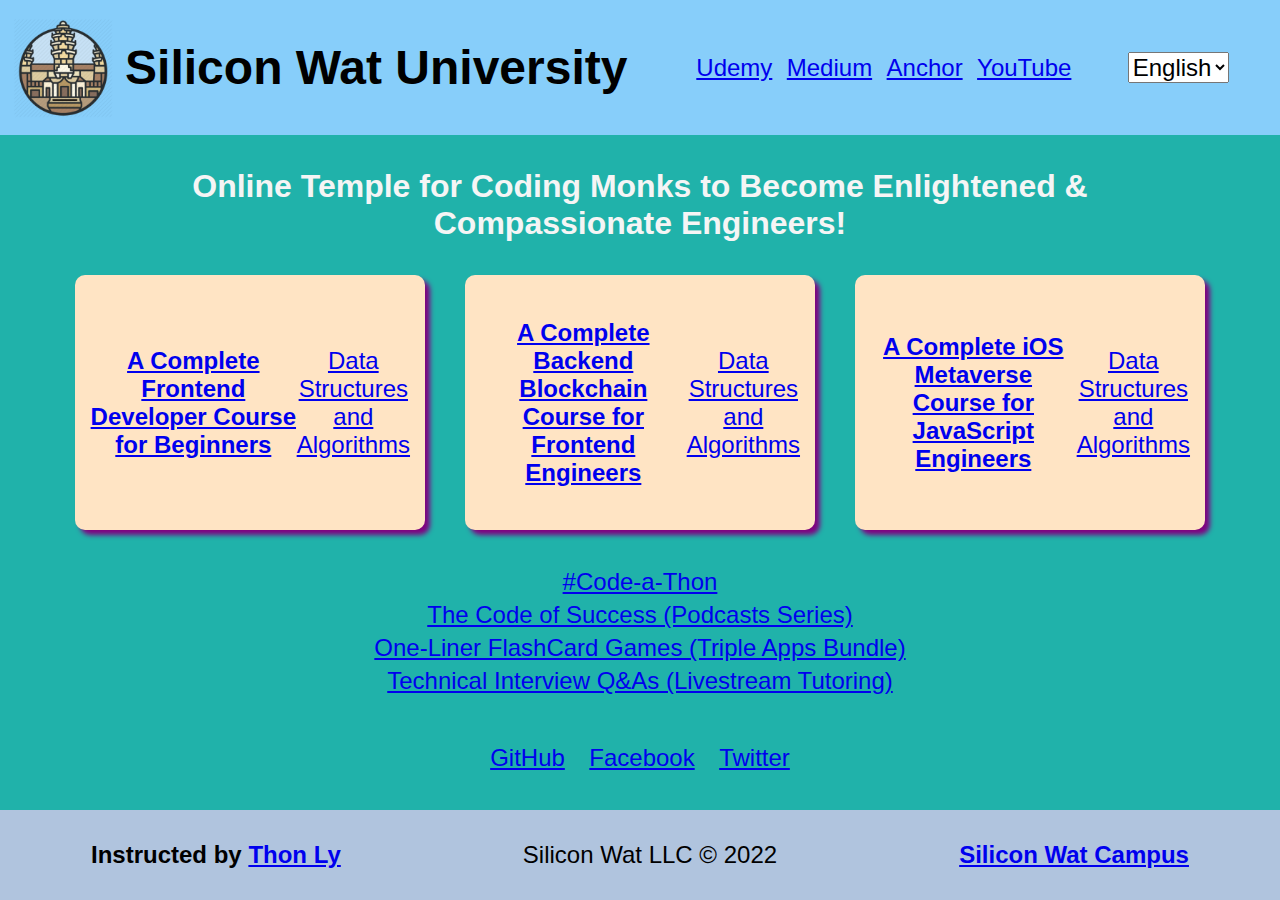
==== index.html @ 79041cc0 "begin algo table" ====
<html>
    <head>
        <title>Silicon Wat University</title>
        <meta name="viewport" content="width=device-width, initial-scale=1">
        <link rel="icon" href="logo.png">
        <link rel="stylesheet" href="index.css" media="(min-width: 480px)">
        <link rel="stylesheet" href="index.m.css" media="(max-width: 480px)">
        <script src="index.js"></script>
        <script async src="https://www.googletagmanager.com/gtag/js?id=G-TR7EB8HM4Z"></script>
    </head>
    <body>
        <header>
            <section>
                <a href="index.html"><img src="/logo.png"></a>
                <h1>Silicon Wat University</h1>
            </section>
            <section>
                <nav>
                    <a href="https://www.udemy.com/user/thonly">Udemy</a>
                    <a href="https://medium.com/siliconwat">Medium</a>
                    <a href="https://anchor.fm/siliconwat">Anchor</a>
                    <a href="https://www.youtube.com/channel/UCDImuNM6FUWuctrWXwiGZ4Q">YouTube</a>
                </nav>
                <select onchange="changeLanguage(event)">
                    <option value="index.html">English</option>
                    <option value="khmer.html">Khmer</option>
                </select>
            </section>
        </header>
        <main>
            <!--<img src="student.jpg">-->
            <h2>Online Temple for Coding Monks to Become Enlightened & Compassionate Engineers!</h2>
            <ul>
                <li>
                    <a href="courses/frontend/music.html"><b>A Complete Frontend Developer Course for Beginners</b></a>
                    <br />
                    <a href="#" onclick="alert('Coming soon...')">Data Structures and Algorithms</a>
                </li>
                <li>
                    <a href="courses/backend/blockchain.html"><b>A Complete Backend Blockchain Course for Frontend Engineers</b></a>
                    <br />
                    <a href="#" onclick="alert('Coming soon...')">Data Structures and Algorithms</a>
                </li>
                <li>
                    <a href="courses/ios/metaverse.html"><b>A Complete iOS Metaverse Course for JavaScript Engineers</b></a>
                    <br />
                    <a href="#" onclick="alert('Coming soon...')">Data Structures and Algorithms</a>
                </li>
                <!--<li>eBook: <a><b>Code of Tao</b></a> (<em>coming in Winter 2022</em>)</li>-->
            </ul>
            <nav>
                <a href="#" onclick="alert('Coming soon...')">#Code-a-Thon</a>
                <a href="https://success.siliconwat.com">The Code of Success (Podcasts Series)</a>
                <a href="https://flashcards.siliconwat.com">One-Liner FlashCard Games (Triple Apps Bundle)</a>
                <a href="https://livestream.siliconwat.org">Technical Interview Q&As (Livestream Tutoring)</a>
            </nav>
            <br />
            <nav>
                <!--<a href="https://discord.gg/9MAGPryJpN">Discord</a>-->
                <a href="https://github.com/SiliconWat">GitHub</a>
                <a href="https://www.facebook.com/siliconwat">Facebook</a>
                <a href="https://twitter.com/siliconwat">Twitter</a>
            </nav>
            <br />
        </main>
        <footer>
            <strong>Instructed by <a href="https://thonly.org">Thon Ly</a></strong>
            <small>Silicon Wat LLC &copy; 2022</small>
            <strong><a href="https://siliconwat.org">Silicon Wat Campus</a></strong>
        </footer>
    </body>
</html>
---- index.css ----
html {
    font-family: 'Lucida Sans', 'Lucida Sans Regular', 'Lucida Grande', 'Lucida Sans Unicode', Geneva, Verdana, sans-serif;
    font-size: medium;
}

body {
    background: grey;
    margin: 0;
    display: flex;
    flex-direction: column;
}

header {
    height: 15vh;
    background: lightskyblue;
    display: flex;
    flex-direction: row;
    justify-content: space-around;
    align-items: center;
}

header section {
    display: flex;
    flex-direction: row;
    justify-content: space-evenly;
    align-items: center;
    width: 50vw;
}

main {
    height: 75vh;
    background: lightseagreen;
    display: flex;
    flex-direction: column;
    justify-content: space-around;
    align-items: center;
}

footer {
    height: 10vh;
    background: lightsteelblue;
    display: flex;
    flex-direction: row;
    justify-content: space-around;
    align-items: center;
}

header img {
    height: 100px;
}

h1 {
    font-size: 3rem;
}

h2 {
    font-size: 2rem;
    margin-bottom: 0;
    color: whitesmoke;
    width: 80%;
    text-align: center;
}

ul {
    font-size: 1.8rem;
    display: flex;
    flex-flow: row wrap;
    list-style: none;
    margin: 0;
    padding: 0;
}

select, a, small, strong {
    font-size: 1.5rem;
}

li {
    width: 25vw;
    height: 25vh;
    background-color: bisque;
    margin: 20px;
    box-shadow: 5px 5px 5px purple;
    border-radius: 10px;
    display: flex;
    align-items: center;
    text-align: center;
    padding: 15px;
}

header nav a {
    margin: 5px;
}

main nav:first-of-type a {
    display: flex;
    margin: 5px;
    justify-content: center;
}

main nav:last-of-type a {
    margin: 10px;
}
---- index.m.css ----
html {
    font-family: 'Lucida Sans', 'Lucida Sans Regular', 'Lucida Grande', 'Lucida Sans Unicode', Geneva, Verdana, sans-serif;
    font-size: medium;
}

body {
    background: lightskyblue;
    margin: 0;
    display: flex;
    flex-direction: column;
}

header {
    height: 30vh;
    background: lightskyblue;
    display: flex;
    flex-direction: column;
    justify-content: space-evenly;
    align-items: center;
}

header section {
    display: flex;
    flex-direction: row;
    justify-content: space-evenly;
    align-items: center;
    width: 100vw;
}

main {
    height: fit-content;
    padding: 5px;
    background: lightseagreen;
    text-align: center;
}

footer {
    height: 15vh;
    background: lightsteelblue;
    display: flex;
    flex-direction: column;
    justify-content: space-evenly;
    align-items: center;
}

footer small {
    order: 1;
}

header img {
    height: 80px;
}

h1 {
    font-size: 2rem;
}

h2 {
    font-size: 1.5rem;
    color: whitesmoke;
}

ul {
    font-size: 1.3rem;
    display: flex;
    flex-flow: column wrap;
    list-style: none;
    margin: 0;
    padding: 0;
}

a, select, small, strong {
    font-size: 1.1rem;
}

li {
    width: 75%;
    height: 25%;
    background-color: bisque;
    margin: 20px;
    box-shadow: 5px 5px 5px purple;
    border-radius: 10px;
    display: flex;
    flex-direction: column;
    align-items: center;
    text-align: center;
    padding: 15px;
}

main nav:first-of-type a {
    display: flex;
    justify-content: center;
    margin: 5px;
}

main nav:last-of-type a {
    margin: 5px;
}
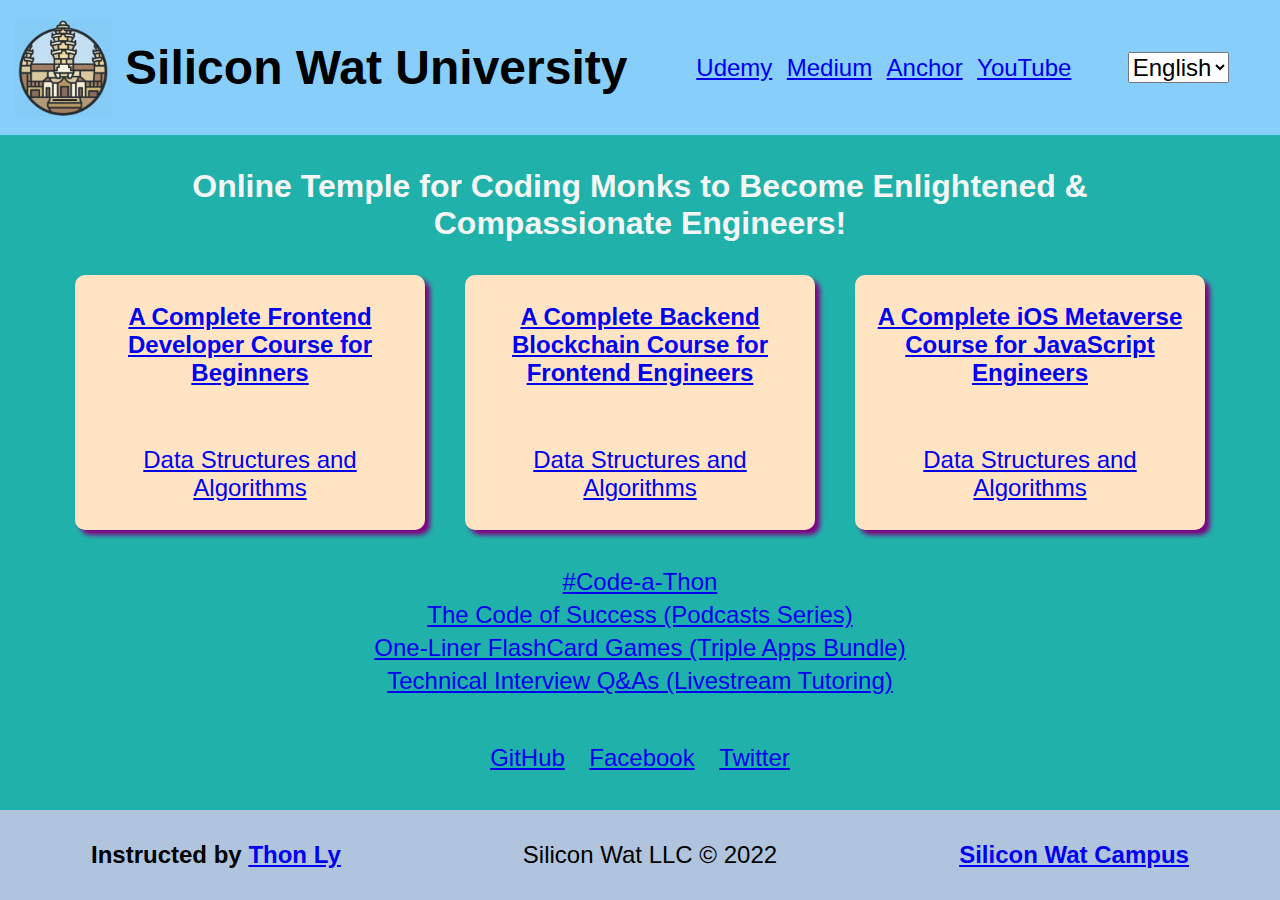
==== commit 9e2c6bcc: "complete frontend 40 html and css" ====
--- a/index.html
+++ b/index.html
@@ -34,17 +34,17 @@
                 <li>
                     <a href="courses/frontend/music.html"><b>A Complete Frontend Developer Course for Beginners</b></a>
                     <br />
-                    <a href="#" onclick="alert('Coming soon...')">Data Structures and Algorithms</a>
+                    <a href="courses/frontend/40.html">Data Structures and Algorithms</a>
                 </li>
                 <li>
                     <a href="courses/backend/blockchain.html"><b>A Complete Backend Blockchain Course for Frontend Engineers</b></a>
                     <br />
-                    <a href="#" onclick="alert('Coming soon...')">Data Structures and Algorithms</a>
+                    <a href="#" onclick="alert('Coming in 2023...')">Data Structures and Algorithms</a>
                 </li>
                 <li>
                     <a href="courses/ios/metaverse.html"><b>A Complete iOS Metaverse Course for JavaScript Engineers</b></a>
                     <br />
-                    <a href="#" onclick="alert('Coming soon...')">Data Structures and Algorithms</a>
+                    <a href="#" onclick="alert('Coming in 2024...')">Data Structures and Algorithms</a>
                 </li>
                 <!--<li>eBook: <a><b>Code of Tao</b></a> (<em>coming in Winter 2022</em>)</li>-->
             </ul>
--- a/index.css
+++ b/index.css
@@ -82,7 +82,9 @@
     box-shadow: 5px 5px 5px purple;
     border-radius: 10px;
     display: flex;
+    flex-direction: column;
     align-items: center;
+    justify-content: space-evenly;
     text-align: center;
     padding: 15px;
 }
--- a/index.m.css
+++ b/index.m.css
@@ -83,6 +83,7 @@
     display: flex;
     flex-direction: column;
     align-items: center;
+    justify-content: space-evenly;
     text-align: center;
     padding: 15px;
 }
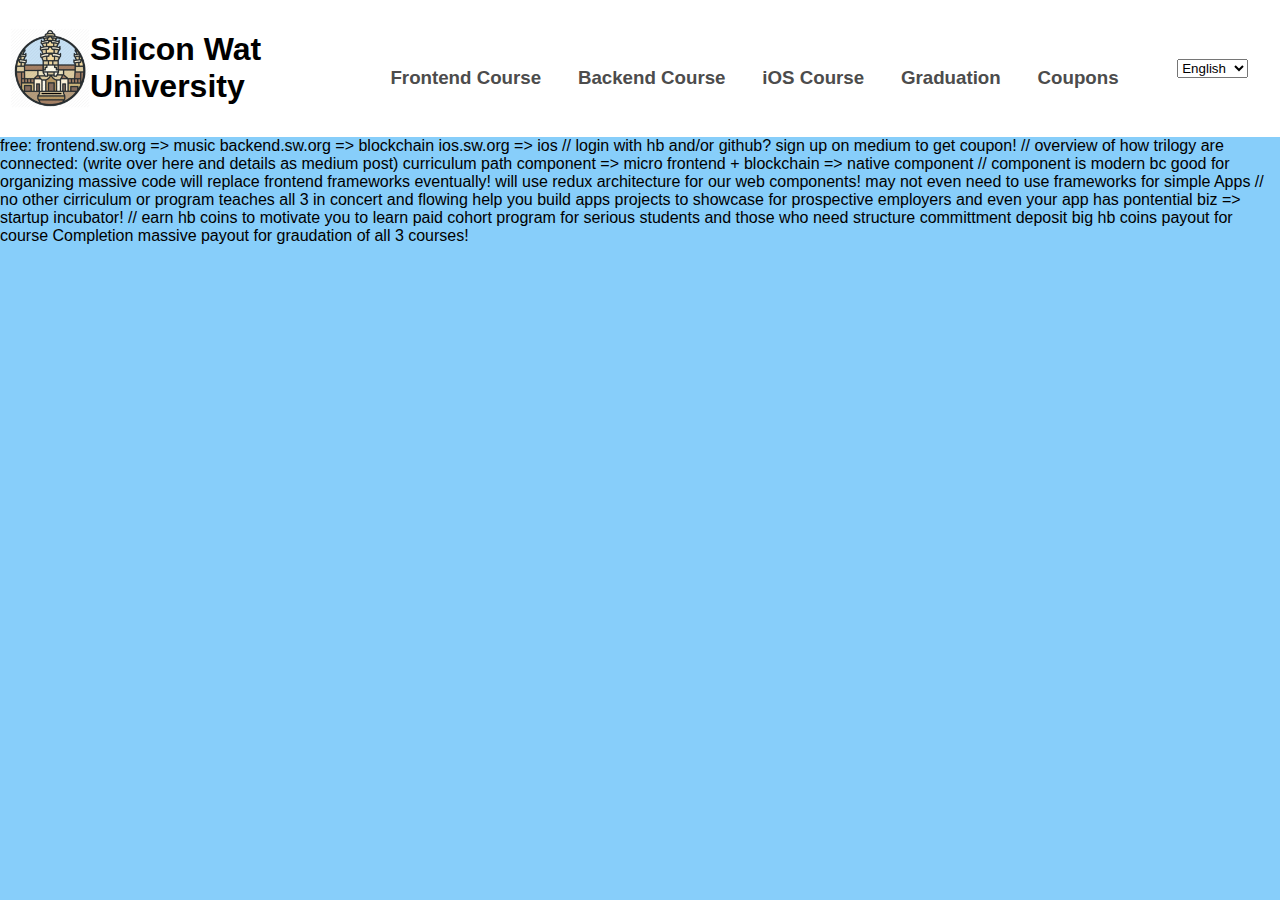
==== commit 0658287f: "begin v2" ====
--- a/index.html
+++ b/index.html
@@ -2,71 +2,24 @@
     <head>
         <title>Silicon Wat University</title>
         <meta name="viewport" content="width=device-width, initial-scale=1">
-        <link rel="icon" href="logo.png">
-        <link rel="stylesheet" href="index.css" media="(min-width: 480px)">
-        <link rel="stylesheet" href="index.m.css" media="(max-width: 480px)">
-        <script src="index.js"></script>
+        <link rel="icon" href="siliconwat.png">
+        <link rel="stylesheet" href="index.css">
+        <script src="index.js" type="module"></script>
         <script async src="https://www.googletagmanager.com/gtag/js?id=G-TR7EB8HM4Z"></script>
+        <base href="?lang=en">
     </head>
     <body>
-        <header>
-            <section>
-                <a href="index.html"><img src="/logo.png"></a>
-                <h1>Silicon Wat University</h1>
-            </section>
-            <section>
-                <nav>
-                    <a href="https://www.udemy.com/user/thonly">Udemy</a>
-                    <a href="https://medium.com/siliconwat">Medium</a>
-                    <a href="https://anchor.fm/siliconwat">Anchor</a>
-                    <a href="https://www.youtube.com/channel/UCDImuNM6FUWuctrWXwiGZ4Q">YouTube</a>
-                </nav>
-                <select onchange="changeLanguage(event)">
-                    <option value="index.html">English</option>
-                    <option value="khmer.html">Khmer</option>
-                </select>
-            </section>
-        </header>
+        <sw-header></sw-header>
         <main>
-            <!--<img src="student.jpg">-->
-            <h2>Online Temple for Coding Monks to Become Enlightened & Compassionate Engineers!</h2>
-            <ul>
-                <li>
-                    <a href="courses/frontend/music.html"><b>A Complete Frontend Developer Course for Beginners</b></a>
-                    <br />
-                    <a href="courses/frontend/40.html">Data Structures and Algorithms</a>
-                </li>
-                <li>
-                    <a href="courses/backend/blockchain.html"><b>A Complete Backend Blockchain Course for Frontend Engineers</b></a>
-                    <br />
-                    <a href="#" onclick="alert('Coming in 2023...')">Data Structures and Algorithms</a>
-                </li>
-                <li>
-                    <a href="courses/ios/metaverse.html"><b>A Complete iOS Metaverse Course for JavaScript Engineers</b></a>
-                    <br />
-                    <a href="#" onclick="alert('Coming in 2024...')">Data Structures and Algorithms</a>
-                </li>
-                <!--<li>eBook: <a><b>Code of Tao</b></a> (<em>coming in Winter 2022</em>)</li>-->
-            </ul>
-            <nav>
-                <a href="#" onclick="alert('Coming soon...')">#Code-a-Thon</a>
-                <a href="https://success.siliconwat.com">The Code of Success (Podcasts Series)</a>
-                <a href="https://flashcards.siliconwat.com">One-Liner FlashCard Games (Triple Apps Bundle)</a>
-                <a href="https://livestream.siliconwat.org">Technical Interview Q&As (Livestream Tutoring)</a>
-            </nav>
-            <br />
-            <nav>
-                <!--<a href="https://discord.gg/9MAGPryJpN">Discord</a>-->
-                <a href="https://github.com/SiliconWat">GitHub</a>
-                <a href="https://www.facebook.com/siliconwat">Facebook</a>
-                <a href="https://twitter.com/siliconwat">Twitter</a>
-            </nav>
-            <br />
+            <sw-main>
+                <sw-curriculum></sw-curriculum>
+                <sw-podcast></sw-podcast>
+                <sw-quiz></sw-quiz>
+                <sw-code></sw-code>
+                <sw-cohort></sw-cohort>
+                <sw-coupon></sw-coupon>
+            </sw-main>
+            <sw-footer></sw-footer>
         </main>
-        <footer>
-            <strong>Instructed by <a href="https://thonly.org">Thon Ly</a></strong>
-            <small>Silicon Wat LLC &copy; 2022</small>
-            <strong><a href="https://siliconwat.org">Silicon Wat Campus</a></strong>
-        </footer>
     </body>
 </html>--- a/index.css
+++ b/index.css
@@ -4,101 +4,23 @@
 }
 
 body {
-    background: grey;
+    background: lightskyblue;
     margin: 0;
     display: flex;
     flex-direction: column;
-}
-
-header {
-    height: 15vh;
-    background: lightskyblue;
-    display: flex;
-    flex-direction: row;
-    justify-content: space-around;
-    align-items: center;
-}
-
-header section {
-    display: flex;
-    flex-direction: row;
-    justify-content: space-evenly;
-    align-items: center;
-    width: 50vw;
+    height: 100vh;
 }
 
 main {
-    height: 75vh;
-    background: lightseagreen;
-    display: flex;
-    flex-direction: column;
-    justify-content: space-around;
-    align-items: center;
+    display: grid;
+    grid-template-rows: auto auto;
+    overflow: scroll;
 }
 
-footer {
-    height: 10vh;
-    background: lightsteelblue;
-    display: flex;
-    flex-direction: row;
-    justify-content: space-around;
-    align-items: center;
+sw-main {
+    min-height: 100vh;
 }
 
-header img {
-    height: 100px;
-}
-
-h1 {
-    font-size: 3rem;
-}
-
-h2 {
-    font-size: 2rem;
-    margin-bottom: 0;
-    color: whitesmoke;
-    width: 80%;
-    text-align: center;
-}
-
-ul {
-    font-size: 1.8rem;
-    display: flex;
-    flex-flow: row wrap;
-    list-style: none;
-    margin: 0;
-    padding: 0;
-}
-
-select, a, small, strong {
-    font-size: 1.5rem;
-}
-
-li {
-    width: 25vw;
-    height: 25vh;
-    background-color: bisque;
-    margin: 20px;
-    box-shadow: 5px 5px 5px purple;
-    border-radius: 10px;
-    display: flex;
-    flex-direction: column;
-    align-items: center;
-    justify-content: space-evenly;
-    text-align: center;
-    padding: 15px;
-}
-
-header nav a {
-    margin: 5px;
-}
-
-main nav:first-of-type a {
-    display: flex;
-    margin: 5px;
-    justify-content: center;
-}
-
-main nav:last-of-type a {
-    margin: 10px;
+sw-footer {
+    min-height: 20vh;
 }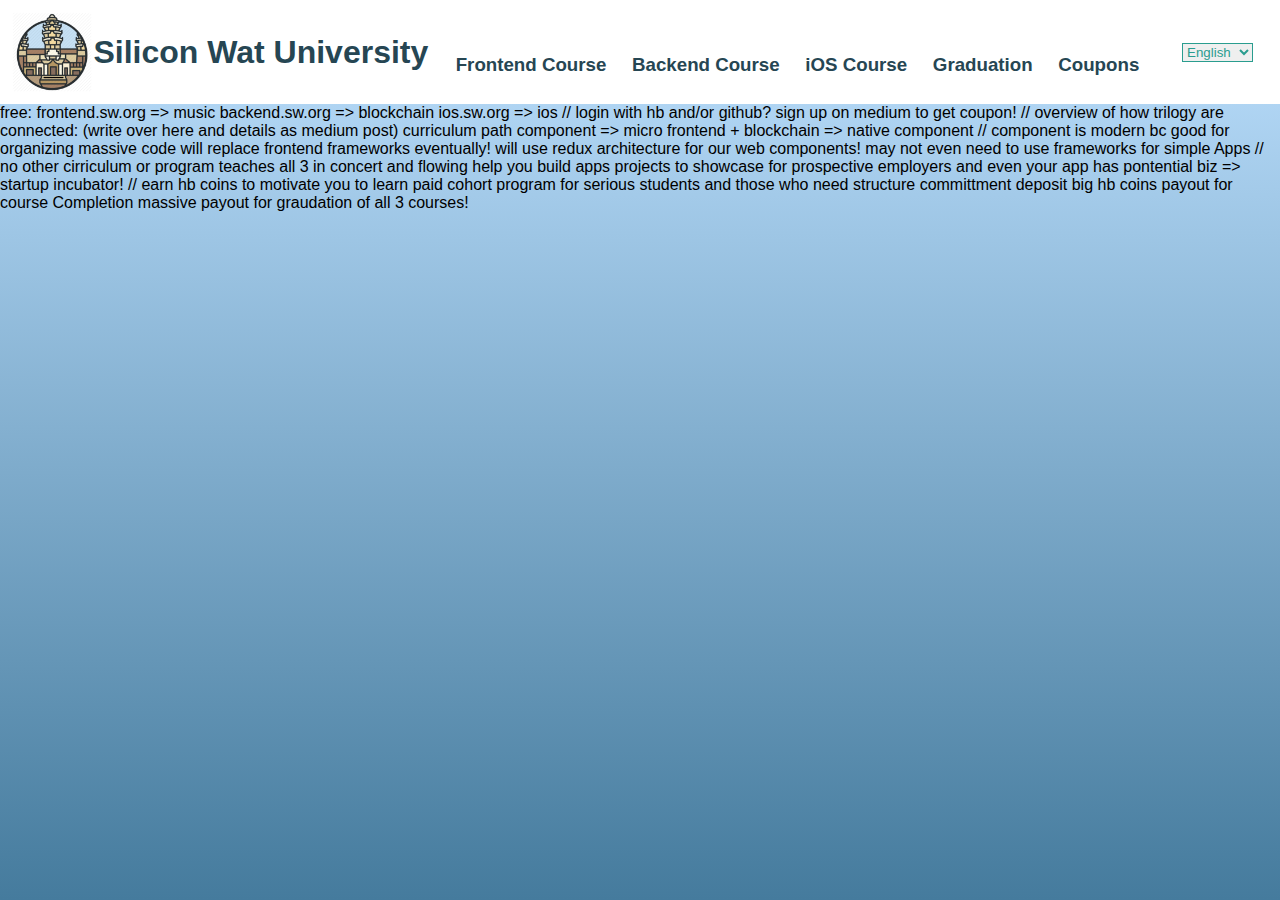
==== commit c5324996: "finish footer" ====
--- a/index.html
+++ b/index.html
@@ -12,6 +12,7 @@
         <sw-header></sw-header>
         <main>
             <sw-main>
+                <sw-stealth></sw-stealth>
                 <sw-curriculum></sw-curriculum>
                 <sw-podcast></sw-podcast>
                 <sw-quiz></sw-quiz>
--- a/index.css
+++ b/index.css
@@ -1,26 +1,40 @@
+:root {
+    --palette-color-1: #264653;
+    --palette-color-2: #2A9D8F;
+    --palette-color-3: #bde0fe;
+    --palette-color-4: #457b9d;
+    --palette-color-5: black;
+}
+
 html {
     font-family: 'Lucida Sans', 'Lucida Sans Regular', 'Lucida Grande', 'Lucida Sans Unicode', Geneva, Verdana, sans-serif;
     font-size: medium;
 }
 
 body {
-    background: lightskyblue;
+    background: linear-gradient(var(--palette-color-3), var(--palette-color-4));
     margin: 0;
     display: flex;
     flex-direction: column;
     height: 100vh;
+    overflow: hidden;
+}
+
+sw-header {
+    --theme-color-1: var(--palette-color-1);
+    --theme-color-2: var(--palette-color-2);
 }
 
 main {
     display: grid;
     grid-template-rows: auto auto;
-    overflow: scroll;
+    overflow: hidden scroll;
 }
 
 sw-main {
-    min-height: 100vh;
+    min-height: 90vh;
 }
 
 sw-footer {
-    min-height: 20vh;
+    --theme-color: var(--palette-color-5);
 }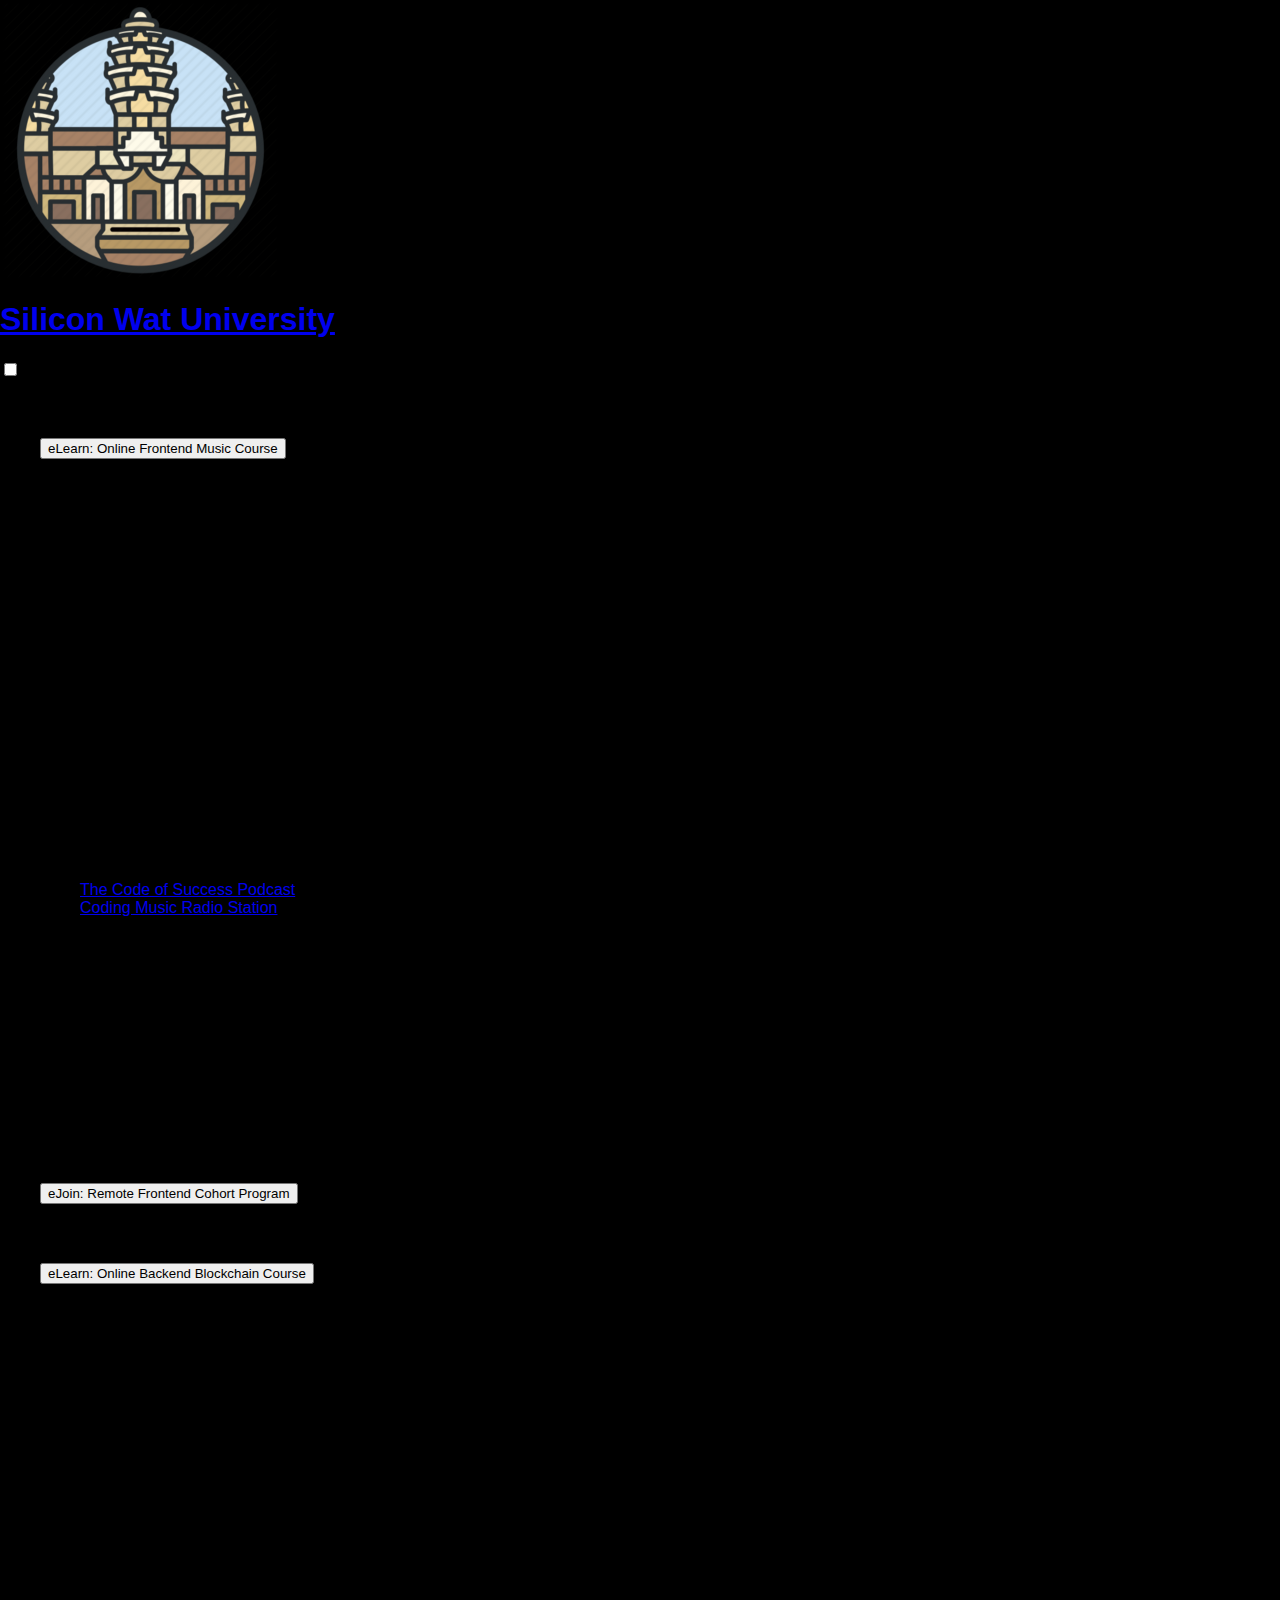
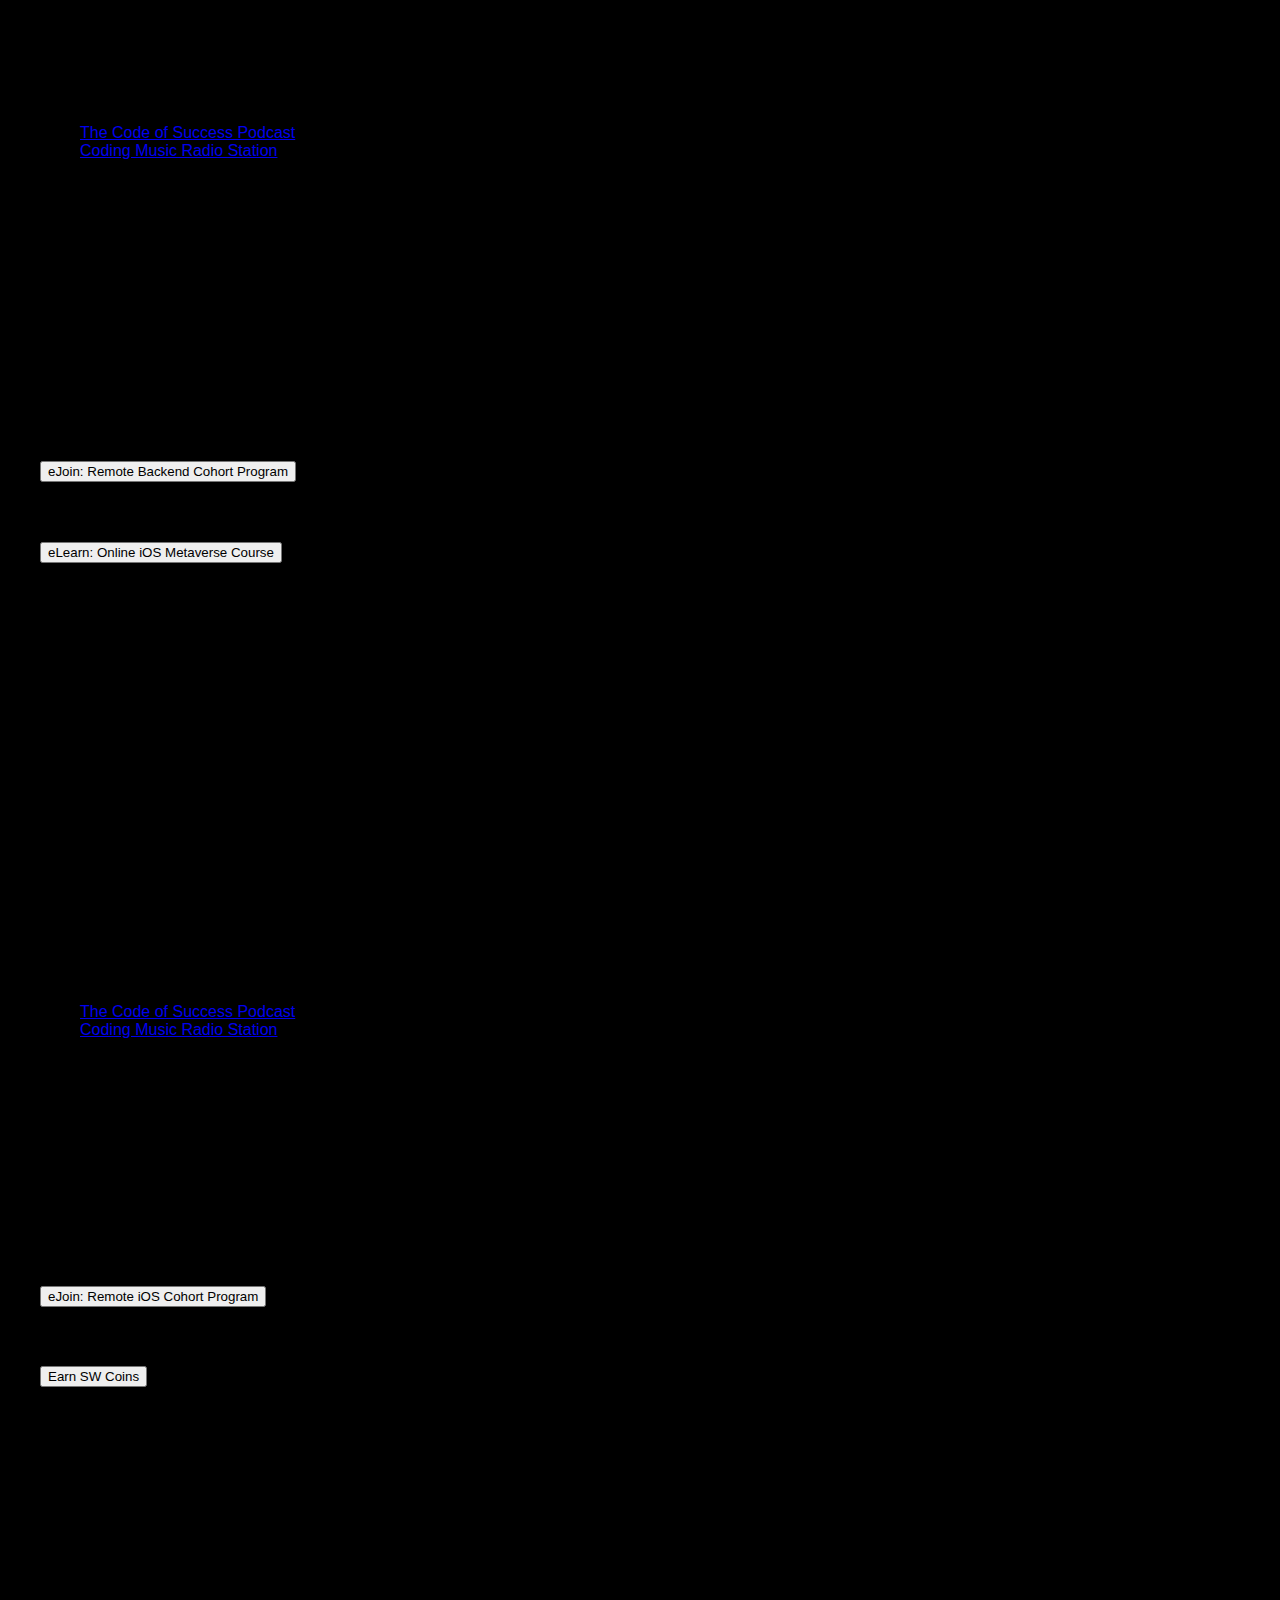
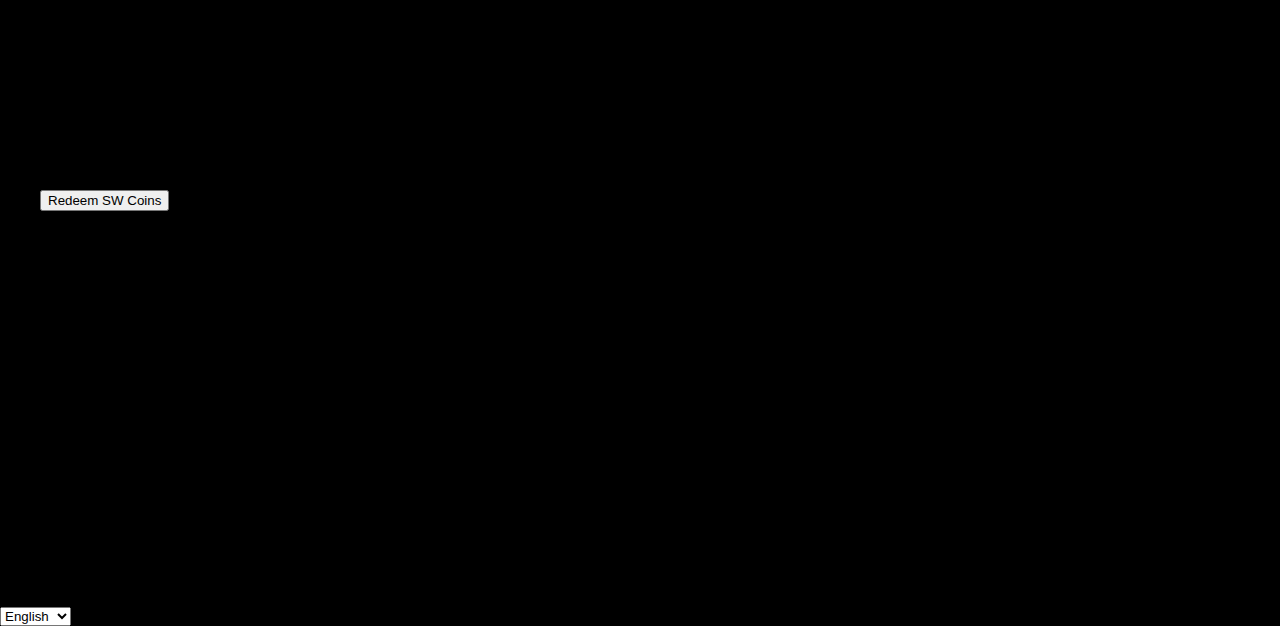
==== commit 109ade45: "add meta tags" ====
--- a/index.html
+++ b/index.html
@@ -1,6 +1,10 @@
-<html>
+<html lang="en">
     <head>
         <title>Silicon Wat University</title>
+        <meta charset="UTF-8">
+        <meta name="description" content="Coding School for Enlightenment">
+        <meta name="keywords" content="Frontend, HTML, CSS, JavaScript, Web Components, React, Music, Backend, Node, Blockchain, iOS, Swift, Machine Learning">
+        <meta name="author" content="Thon Ly">
         <meta name="viewport" content="width=device-width, initial-scale=1">
         <link rel="icon" href="siliconwat.png">
         <link rel="stylesheet" href="index.css">
--- a/index.css
+++ b/index.css
@@ -12,7 +12,7 @@
 }
 
 body {
-    background: linear-gradient(var(--palette-color-3), var(--palette-color-4));
+    background: var(--palette-color-5);
     margin: 0;
     display: flex;
     flex-direction: column;
@@ -26,13 +26,9 @@
 }
 
 main {
-    display: grid;
-    grid-template-rows: auto auto;
+    display: flex;
+    flex-direction: column;
     overflow: hidden scroll;
-}
-
-sw-main {
-    min-height: 90vh;
 }
 
 sw-footer {
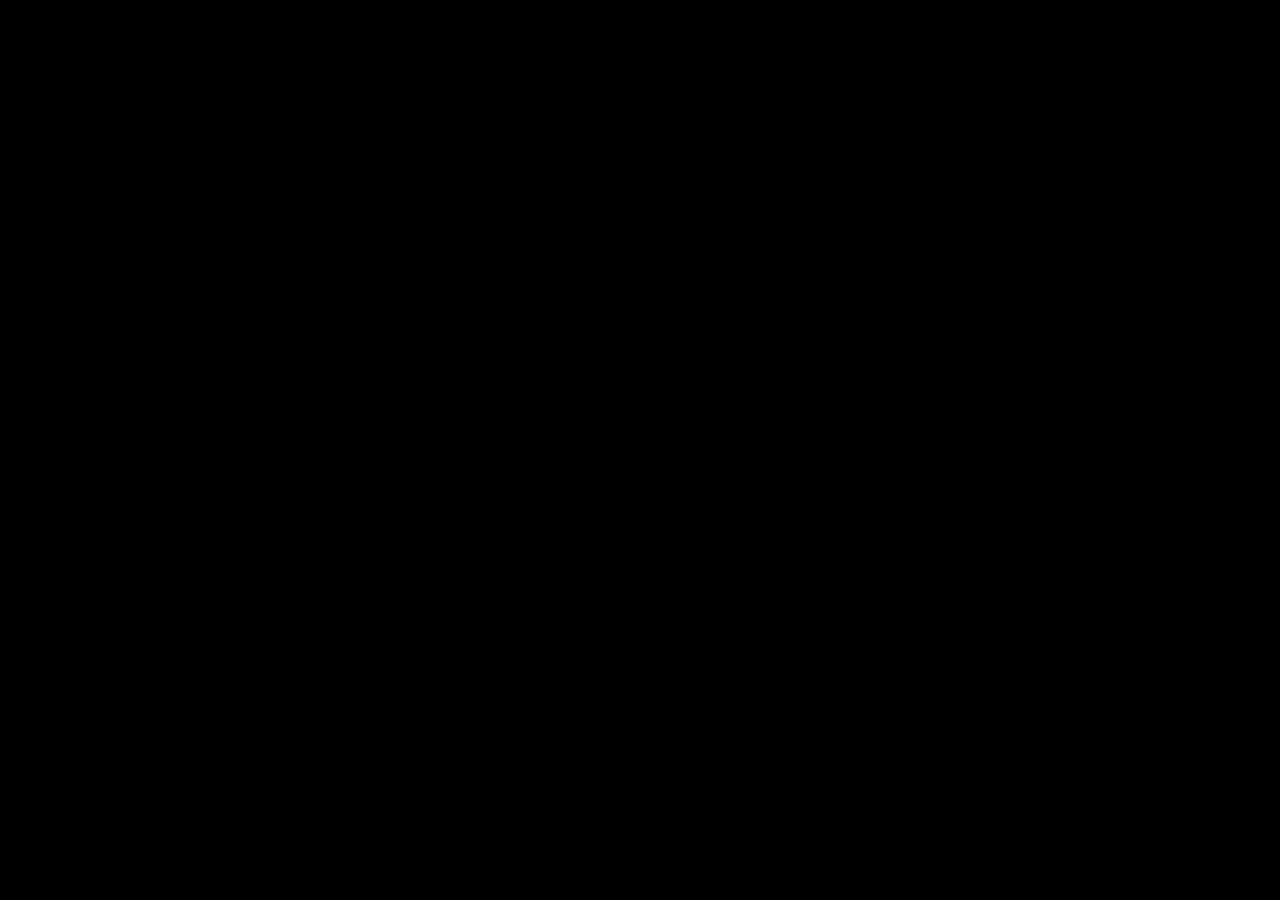
==== commit 2e1c6f9f: "refactor" ====
--- a/index.html
+++ b/index.html
@@ -2,18 +2,21 @@
     <head>
         <title>Silicon Wat University</title>
         <meta charset="UTF-8">
-        <meta name="description" content="Coding School for Enlightenment">
+        <meta name="description" content="Online Temple for Code Enlightenment">
         <meta name="keywords" content="Frontend, HTML, CSS, JavaScript, Web Components, React, Music, Backend, Node, Blockchain, iOS, Swift, Machine Learning">
         <meta name="author" content="Thon Ly">
         <meta name="viewport" content="width=device-width, initial-scale=1">
         <link rel="icon" href="siliconwat.png">
+        <link rel="stylesheet" href="https://thonly.org/global.css">
         <link rel="stylesheet" href="index.css">
         <script src="index.js" type="module"></script>
         <script async src="https://www.googletagmanager.com/gtag/js?id=G-TR7EB8HM4Z"></script>
         <base href="?lang=en">
     </head>
     <body>
-        <sw-header></sw-header>
+        <header>
+           <sw-header></sw-header> 
+        </header>
         <main>
             <sw-main>
                 <sw-stealth></sw-stealth>
@@ -24,7 +27,9 @@
                 <sw-cohort></sw-cohort>
                 <sw-coupon></sw-coupon>
             </sw-main>
+        </main>
+        <footer>
             <sw-footer></sw-footer>
-        </main>
+        </footer>
     </body>
 </html>--- a/index.css
+++ b/index.css
@@ -6,31 +6,23 @@
     --palette-color-5: black;
 }
 
-html {
-    font-family: 'Lucida Sans', 'Lucida Sans Regular', 'Lucida Grande', 'Lucida Sans Unicode', Geneva, Verdana, sans-serif;
-    font-size: medium;
+body {
+    background: var(--palette-color-5);
 }
 
-body {
-    background: var(--palette-color-5);
-    margin: 0;
-    display: flex;
-    flex-direction: column;
-    height: 100vh;
-    overflow: hidden;
+header {
+    background-color: white;
 }
 
-sw-header {
+tl-header {
     --theme-color-1: var(--palette-color-1);
     --theme-color-2: var(--palette-color-2);
 }
 
-main {
-    display: flex;
-    flex-direction: column;
-    overflow: hidden scroll;
+footer {
+    background-color: var(--palette-color-5);
 }
 
-sw-footer {
+tl-footer {
     --theme-color: var(--palette-color-5);
 }